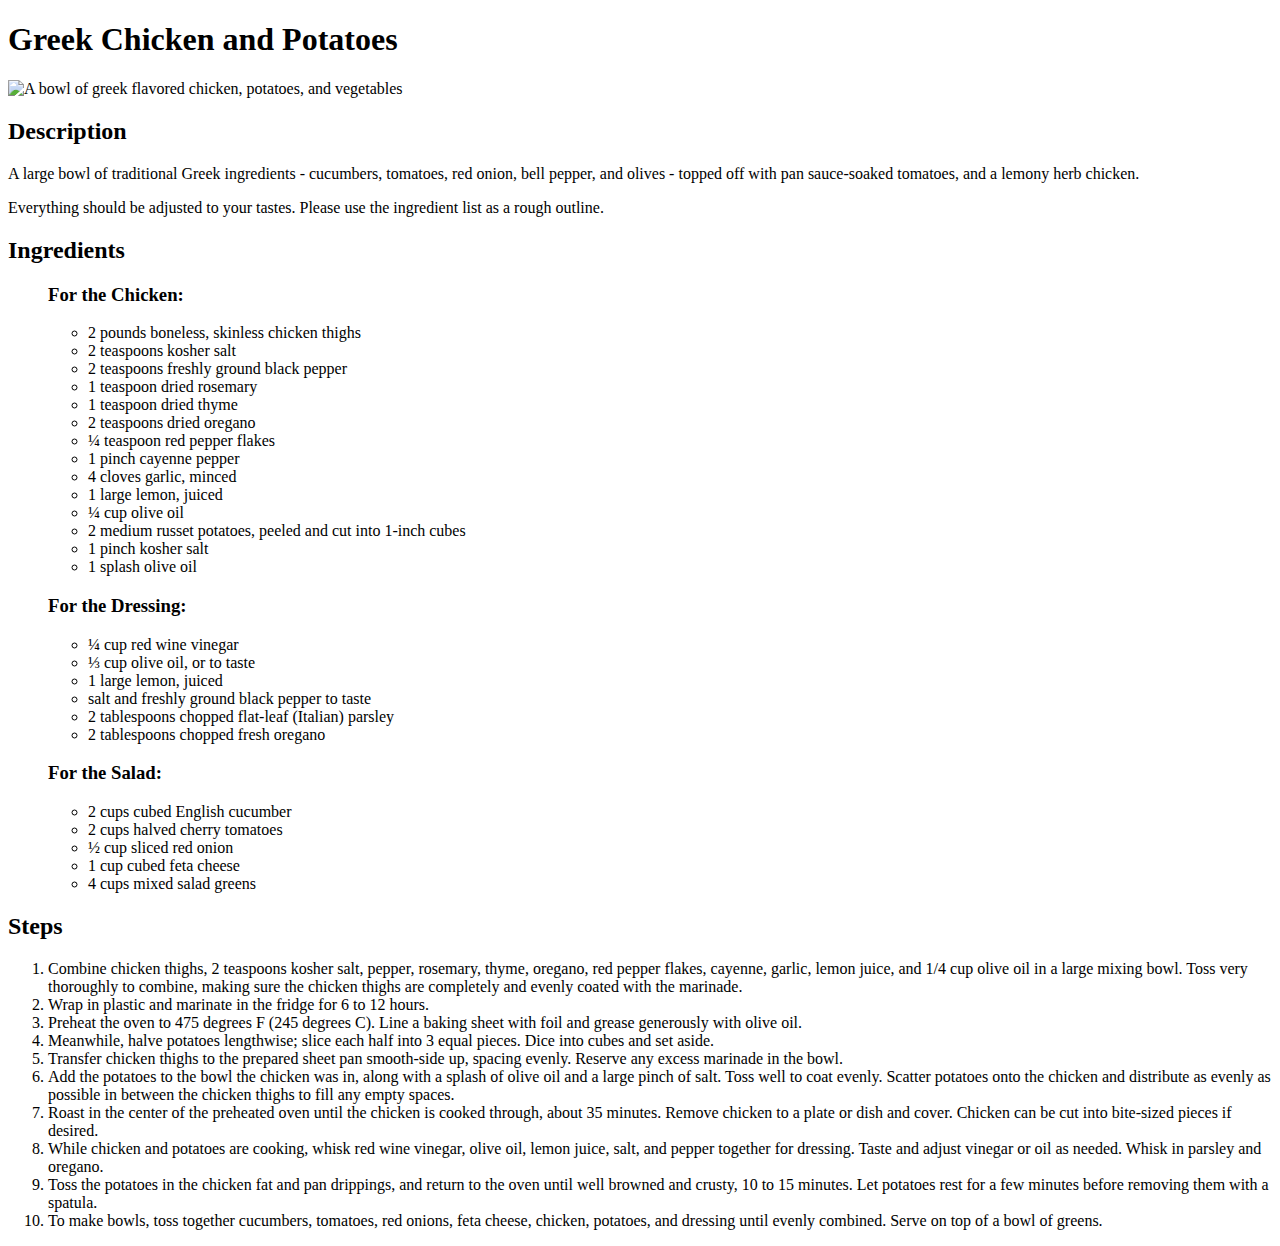
==== recipes/greek_chicken.html @ 75333f4c "Fill out greek chicken recipe" ====
<!DOCTYPE html>
<html lang="en">
<head>
    <meta charset="UTF-8">
    <meta name="viewport" content="width=device-width, initial-scale=1.0">
    <title>Greek Chicken and Potatoes Recipe</title>
</head>
<body>
    <h1>Greek Chicken and Potatoes</h1> 
    <img src="../assets/greek_chicken_pic.jpg" alt="A bowl of greek flavored chicken, potatoes, and vegetables" height="450px" width="600px">
    <h2>Description</h2>
    <p>A large bowl of traditional Greek ingredients - cucumbers, tomatoes,
        red onion, bell pepper, and olives - topped off with pan sauce-soaked
        tomatoes, and a lemony herb chicken.</p>
    <p>Everything should be adjusted to your tastes. Please use the ingredient
        list as a rough outline.
    </p>

    <h2>Ingredients</h2>
    <ul>
        <h3>For the Chicken:</h3>
        <ul>
            <li>2 pounds boneless, skinless chicken thighs</li>
            <li>2 teaspoons kosher salt</li>
            <li>2 teaspoons freshly ground black pepper</li>
            <li>1 teaspoon dried rosemary</li>
            <li>1 teaspoon dried thyme</li>
            <li>2 teaspoons dried oregano</li>
            <li>¼ teaspoon red pepper flakes</li>
            <li>1 pinch cayenne pepper</li>
            <li>4 cloves garlic, minced</li>
            <li>1 large lemon, juiced</li>
            <li>¼ cup olive oil</li>
            <li>2 medium russet potatoes, peeled and cut into 1-inch cubes</li>
            <li>1 pinch kosher salt</li>
            <li>1 splash olive oil</li>
        </ul>
        <h3>For the Dressing:</h3>
        <ul>
            <li>¼ cup red wine vinegar</li>
            <li>⅓ cup olive oil, or to taste</li>
            <li>1 large lemon, juiced</li>
            <li>salt and freshly ground black pepper to taste</li>
            <li>2 tablespoons chopped flat-leaf (Italian) parsley</li>
            <li>2 tablespoons chopped fresh oregano</li>
        </ul>
        <h3>For the Salad:</h3>
        <ul>
            <li>2 cups cubed English cucumber</li>
            <li>2 cups halved cherry tomatoes</li>
            <li>½ cup sliced red onion</li>
            <li>1 cup cubed feta cheese</li>
            <li>4 cups mixed salad greens</li>
        </ul>
    </ul>

    <h2>Steps</h2>
    <ol>
        <li>
            Combine chicken thighs, 2 teaspoons kosher salt, pepper, rosemary,
            thyme, oregano, red pepper flakes, cayenne, garlic, lemon juice,
            and 1/4 cup olive oil in a large mixing bowl. Toss very thoroughly
            to combine, making sure the chicken thighs are completely and
            evenly coated with the marinade.
        </li>
        <li>Wrap in plastic and marinate in the fridge for 6 to 12 hours.</li>
        <li>
            Preheat the oven to 475 degrees F (245 degrees C). Line a baking
            sheet with foil and grease generously with olive oil.
        </li>
        <li>
            Meanwhile, halve potatoes lengthwise; slice each half into
            3 equal pieces. Dice into cubes and set aside.
        </li>
        <li>
            Transfer chicken thighs to the prepared sheet pan smooth-side up,
            spacing evenly. Reserve any excess marinade in the bowl.
        </li>
        <li>
            Add the potatoes to the bowl the chicken was in, along with a
            splash of olive oil and a large pinch of salt. Toss well to coat
            evenly. Scatter potatoes onto the chicken and distribute as evenly
            as possible in between the chicken thighs to fill any empty spaces.
        </li>
        <li>
            Roast in the center of the preheated oven until the chicken is
            cooked through, about 35 minutes. Remove chicken to a plate or dish
            and cover. Chicken can be cut into bite-sized pieces if desired.
        </li>
        <li>
            While chicken and potatoes are cooking, whisk red wine vinegar,
            olive oil, lemon juice, salt, and pepper together for dressing.
            Taste and adjust vinegar or oil as needed. Whisk in parsley and
            oregano.
        </li>
        <li>
            Toss the potatoes in the chicken fat and pan drippings, and return
            to the oven until well browned and crusty, 10 to 15 minutes. Let
            potatoes rest for a few minutes before removing them with a spatula.
        </li>
        <li>
            To make bowls, toss together cucumbers, tomatoes, red onions, feta
            cheese, chicken, potatoes, and dressing until evenly combined.
            Serve on top of a bowl of greens.
        </li>
    </ol>
</body>
</html>
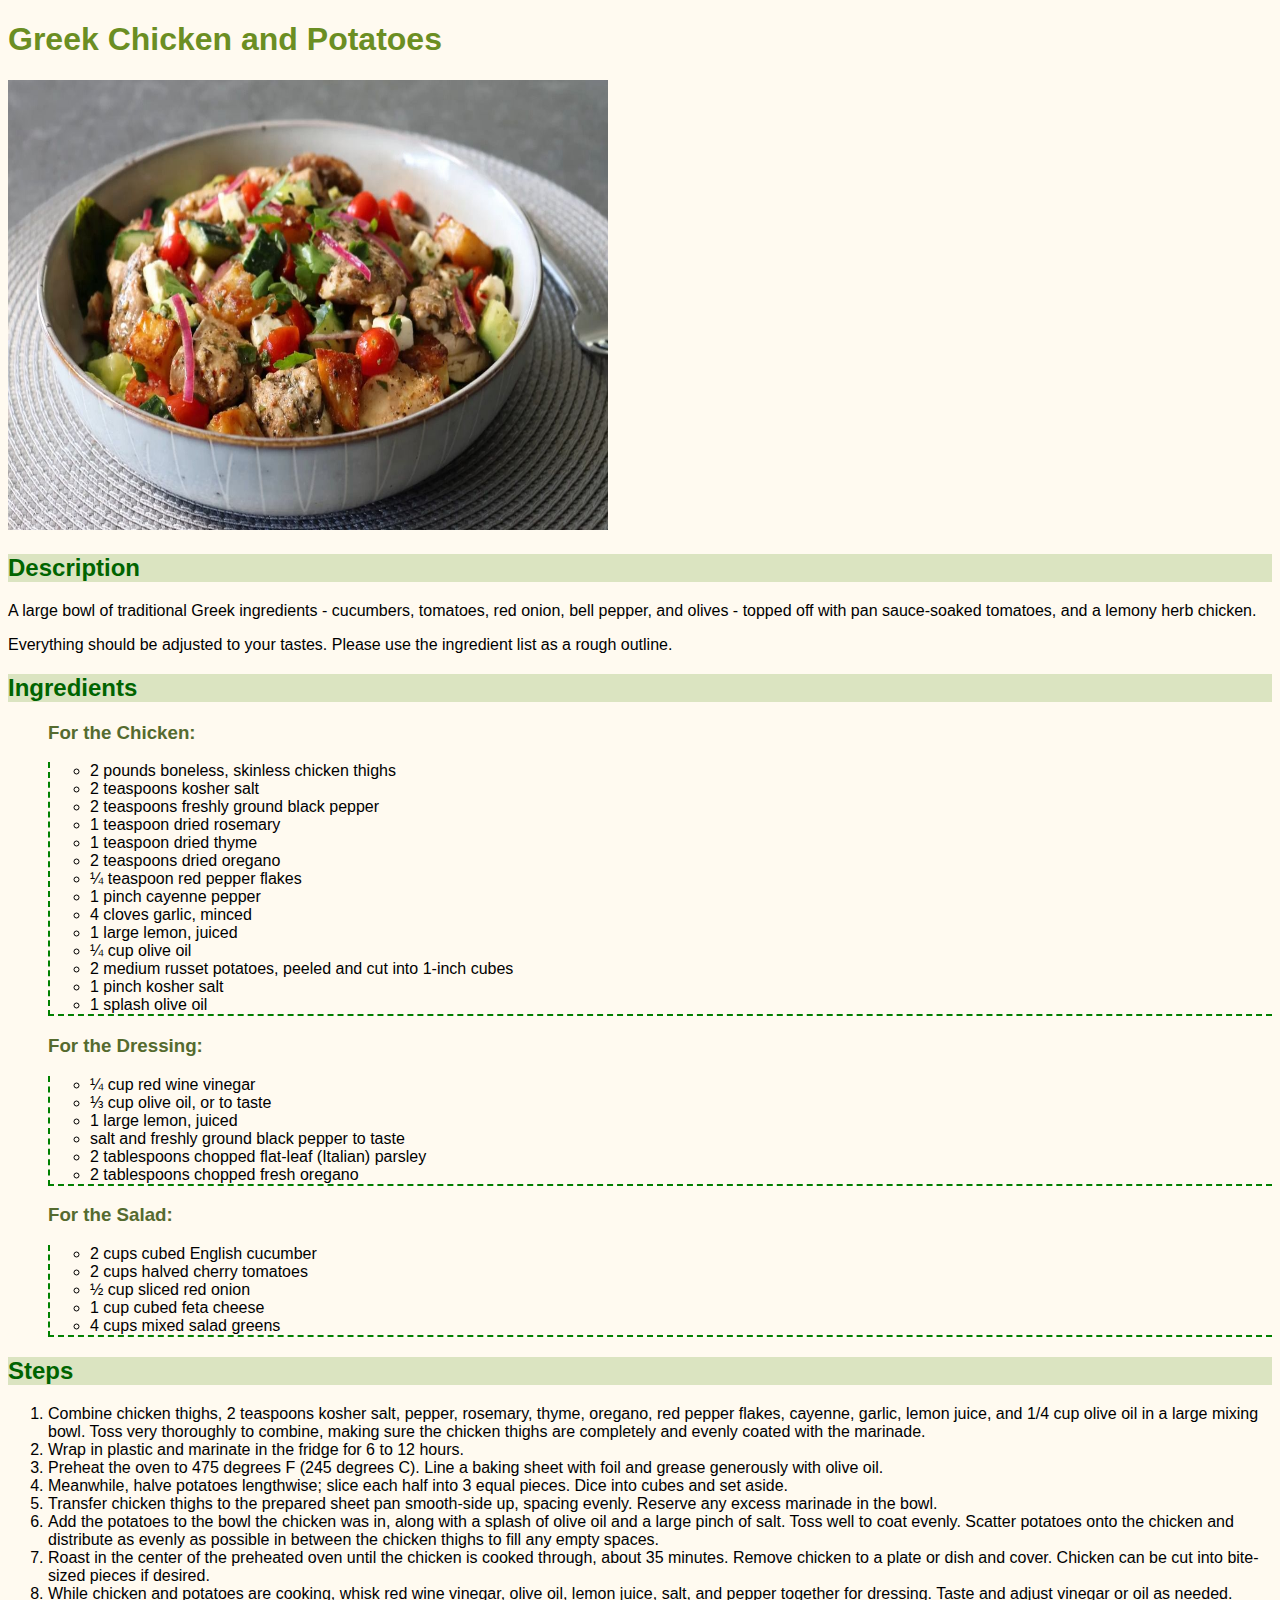
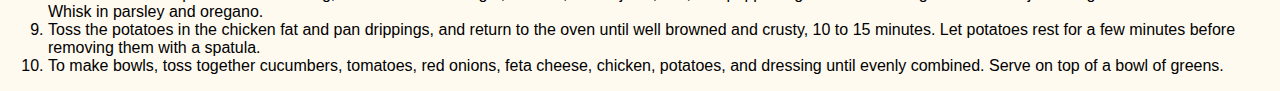
==== commit efee0243: "Add CSS Styling" ====
--- a/recipes/greek_chicken.html
+++ b/recipes/greek_chicken.html
@@ -3,6 +3,7 @@
 <head>
     <meta charset="UTF-8">
     <meta name="viewport" content="width=device-width, initial-scale=1.0">
+    <link rel="stylesheet" href="../styles.css">
     <title>Greek Chicken and Potatoes Recipe</title>
 </head>
 <body>
--- a/styles.css
+++ b/styles.css
@@ -0,0 +1,24 @@
+h1 {
+    text-align: left;
+    font-weight: bold;
+    color:olivedrab;
+}
+
+h2 {
+    color:  darkgreen;
+    background-color: rgba(99, 156, 41, 0.233);
+}
+
+h3 {
+    color: darkolivegreen
+}
+
+ul ul {
+    border-bottom: 2px dashed green;
+    border-left: 2px dashed green;
+}
+
+body {
+    font-family:'Gill Sans', 'Gill Sans MT', Calibri, 'Trebuchet MS', sans-serif;
+    background-color:floralwhite;
+}
